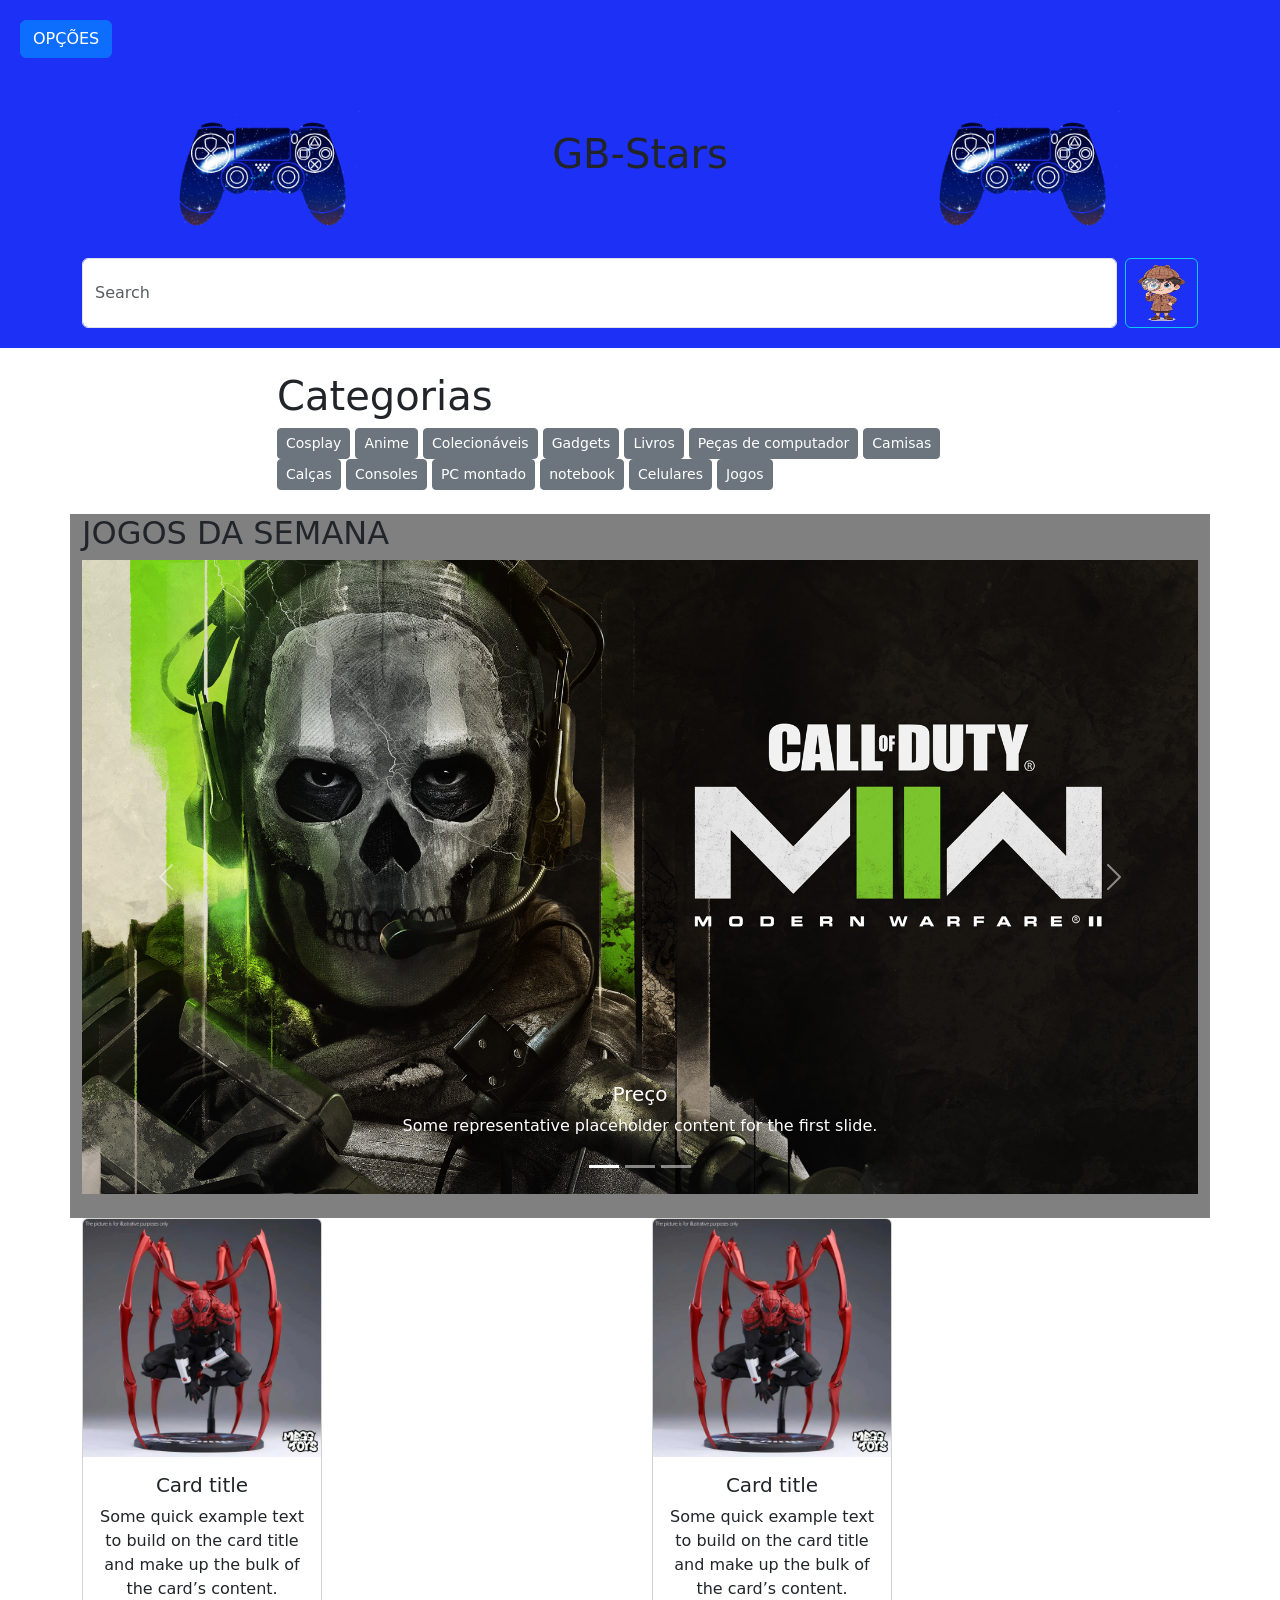
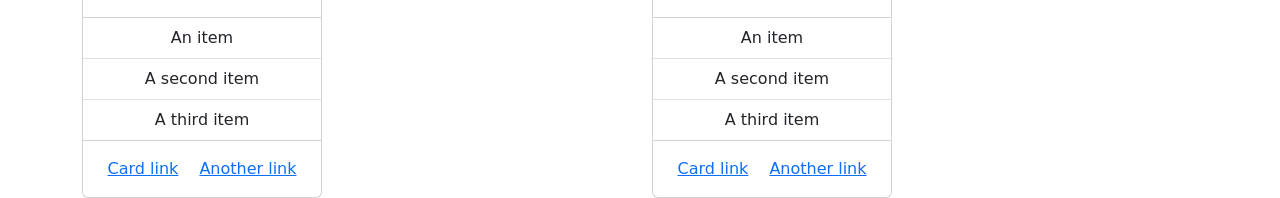
==== index.html @ 274d0b1f "Add files via upload" ====
<!DOCTYPE html>
<html lang="pt-br">
<head>
    <meta charset="UTF-8">
    <meta name="viewport" content="width=device-width, initial-scale=1.0">
    <link rel="stylesheet" href="https://cdn.jsdelivr.net/npm/bootstrap@5.3.8/dist/css/bootstrap.min.css">
    <link rel="stylesheet" href="css/style.css">
    <script src="https://cdn.jsdelivr.net/npm/bootstrap@5.3.8/dist/js/bootstrap.bundle.min.js"></script>
    
    <title>GB-Stars</title>
    
</head>
<body>
<header>

<!--<nav class="container overflow-hidden text-center"></nav>-->  

<div class="col align-self-start">
  <button class="btn btn-primary" type="button" data-bs-toggle="offcanvas" data-bs-target="#offcanvasWithBothOptions" aria-controls="offcanvasWithBothOptions">OPÇÕES</button>
</div>

<div class="offcanvas offcanvas-start" data-bs-scroll="true" tabindex="-1" id="offcanvasWithBothOptions" aria-labelledby="offcanvasWithBothOptionsLabel">
  <div class="offcanvas-header">
    <h5 class="offcanvas-title" id="offcanvasWithBothOptionsLabel">OPÇÕES</h5>
    <button type="button" class="btn-close" data-bs-dismiss="offcanvas" aria-label="Close"></button>
  </div>

    <div class="offcanvas-body">
    <a class="dropdown-item" href="#">BIBLIOTECA</a>
    <a class="dropdown-item" href="#">CONTA</a>
    <a class="dropdown-item" href="#">LISTA DE DESEJOS</a>
  </div>
    </div>
    </div>
</div>

<div class="container text-center">
    <div class="row align-items-start">
    <div class="col">
      <img src="img/logo.png" alt="Logo" width="200" height="200">
    </div>
  <div class="col align-self-center">
     <h1>GB-Stars</h1>
  </div>
    <div class="col">
      <img src="img/logo.png" alt="Logo" width="200" height="200">
    </div>
  </div>

  <form class="d-flex" role="search">
    
      <input class="form-control me-2" type="search" placeholder="Search" aria-label="Search"/>
      <button class="btn btn-outline-info" type="submit"><img src="img/chibi-lupa.png" width="47px" height="56px"></button>
     
    </form>
</header>
<br>
<div class="container-xxl">
  <h1>Categorias</h1>
<button type="button" class="btn btn-secondary btn-sm">Cosplay</button>
<button type="button" class="btn btn-secondary btn-sm">Anime</button>
<button type="button" class="btn btn-secondary btn-sm">Colecionáveis</button>
<button type="button" class="btn btn-secondary btn-sm">Gadgets</button>
<button type="button" class="btn btn-secondary btn-sm">Livros</button>
<button type="button" class="btn btn-secondary btn-sm">Peças de computador</button>
<button type="button" class="btn btn-secondary btn-sm">Camisas</button>
<button type="button" class="btn btn-secondary btn-sm">Calças</button>
<button type="button" class="btn btn-secondary btn-sm">Consoles</button>
<button type="button" class="btn btn-secondary btn-sm">PC montado</button>
<button type="button" class="btn btn-secondary btn-sm">notebook</button>
<button type="button" class="btn btn-secondary btn-sm">Celulares</button>
<button type="button" class="btn btn-secondary btn-sm">Jogos</button>
</div>

<br>


  <div class="container-md">

   

    <h2>JOGOS DA SEMANA</h2>
    <div id="carouselExampleCaptions" class="carousel slide">
  <div class="carousel-indicators">
    <button type="button" data-bs-target="#carouselExampleCaptions" data-bs-slide-to="0" class="active" aria-current="true" aria-label="Slide 1"></button>
    <button type="button" data-bs-target="#carouselExampleCaptions" data-bs-slide-to="1" aria-label="Slide 2"></button>
    <button type="button" data-bs-target="#carouselExampleCaptions" data-bs-slide-to="2" aria-label="Slide 3"></button>
  </div>
  <div class="carousel-inner">
    <div class="carousel-item active">
      <img src="img/call-duty.jpg" class="d-block w-100" alt="...">
      <div class="carousel-caption d-none d-md-block">
        <h5>Preço</h5>
        <p>Some representative placeholder content for the first slide.</p>
      </div>
    </div>
    <div class="carousel-item">
      <img src="img/deathStrainding.webp" class="d-block w-100" alt="...">
      <div class="carousel-caption d-none d-md-block">
        <h5>Preço</h5>
        <p>Some representative placeholder content for the second slide.</p>
      </div>
    </div>
    <div class="carousel-item">
      <img src="img/undertale.webp" class="d-block w-100" alt="...">
      <div class="carousel-caption d-none d-md-block">
        <h5>Third slide label</h5>
        <p>Some representative placeholder content for the third slide.</p>
      </div>
    </div>
  </div>
  <button class="carousel-control-prev" type="button" data-bs-target="#carouselExampleCaptions" data-bs-slide="prev">
    <span class="carousel-control-prev-icon" aria-hidden="true"></span>
    <span class="visually-hidden">Previous</span>
  </button>
  <button class="carousel-control-next" type="button" data-bs-target="#carouselExampleCaptions" data-bs-slide="next">
    <span class="carousel-control-next-icon" aria-hidden="true"></span>
    <span class="visually-hidden">Next</span>
  </button>
</div>
     
<br>
</div>

<div class="container text-center">
  <div class="row align-items-end">
    <div class="col">
      
<div class="card" style="width: 15rem;">
  <img src="img/action-figure.webp" class="card-img-top" alt="...">
  <div class="card-body">
    <h5 class="card-title">Card title</h5>
    <p class="card-text">Some quick example text to build on the card title and make up the bulk of the card’s content.</p>
  </div>
  <ul class="list-group list-group-flush">
    <li class="list-group-item">An item</li>
    <li class="list-group-item">A second item</li>
    <li class="list-group-item">A third item</li>
  </ul>
  <div class="card-body">
    <a href="#" class="card-link">Card link</a>
    <a href="#" class="card-link">Another link</a>
  </div>
</div>

    </div>
    <div class="col">
      
      <div class="card" style="width: 15rem;">
  <img src="img/action-figure.webp" class="card-img-top" alt="...">
  <div class="card-body">
    <h5 class="card-title">Card title</h5>
    <p class="card-text">Some quick example text to build on the card title and make up the bulk of the card’s content.</p>
  </div>
  <ul class="list-group list-group-flush">
    <li class="list-group-item">An item</li>
    <li class="list-group-item">A second item</li>
    <li class="list-group-item">A third item</li>
  </ul>
  <div class="card-body">
    <a href="#" class="card-link">Card link</a>
    <a href="#" class="card-link">Another link</a>
  </div>
</div>

    

</body>
</html>
---- css/style.css ----
header{
    padding: 20px;
    background-color: rgb(28, 49, 245);
}

.container-xxl { 
  width: 750px;
}
.container-md{
    
    background-color: gray;
}
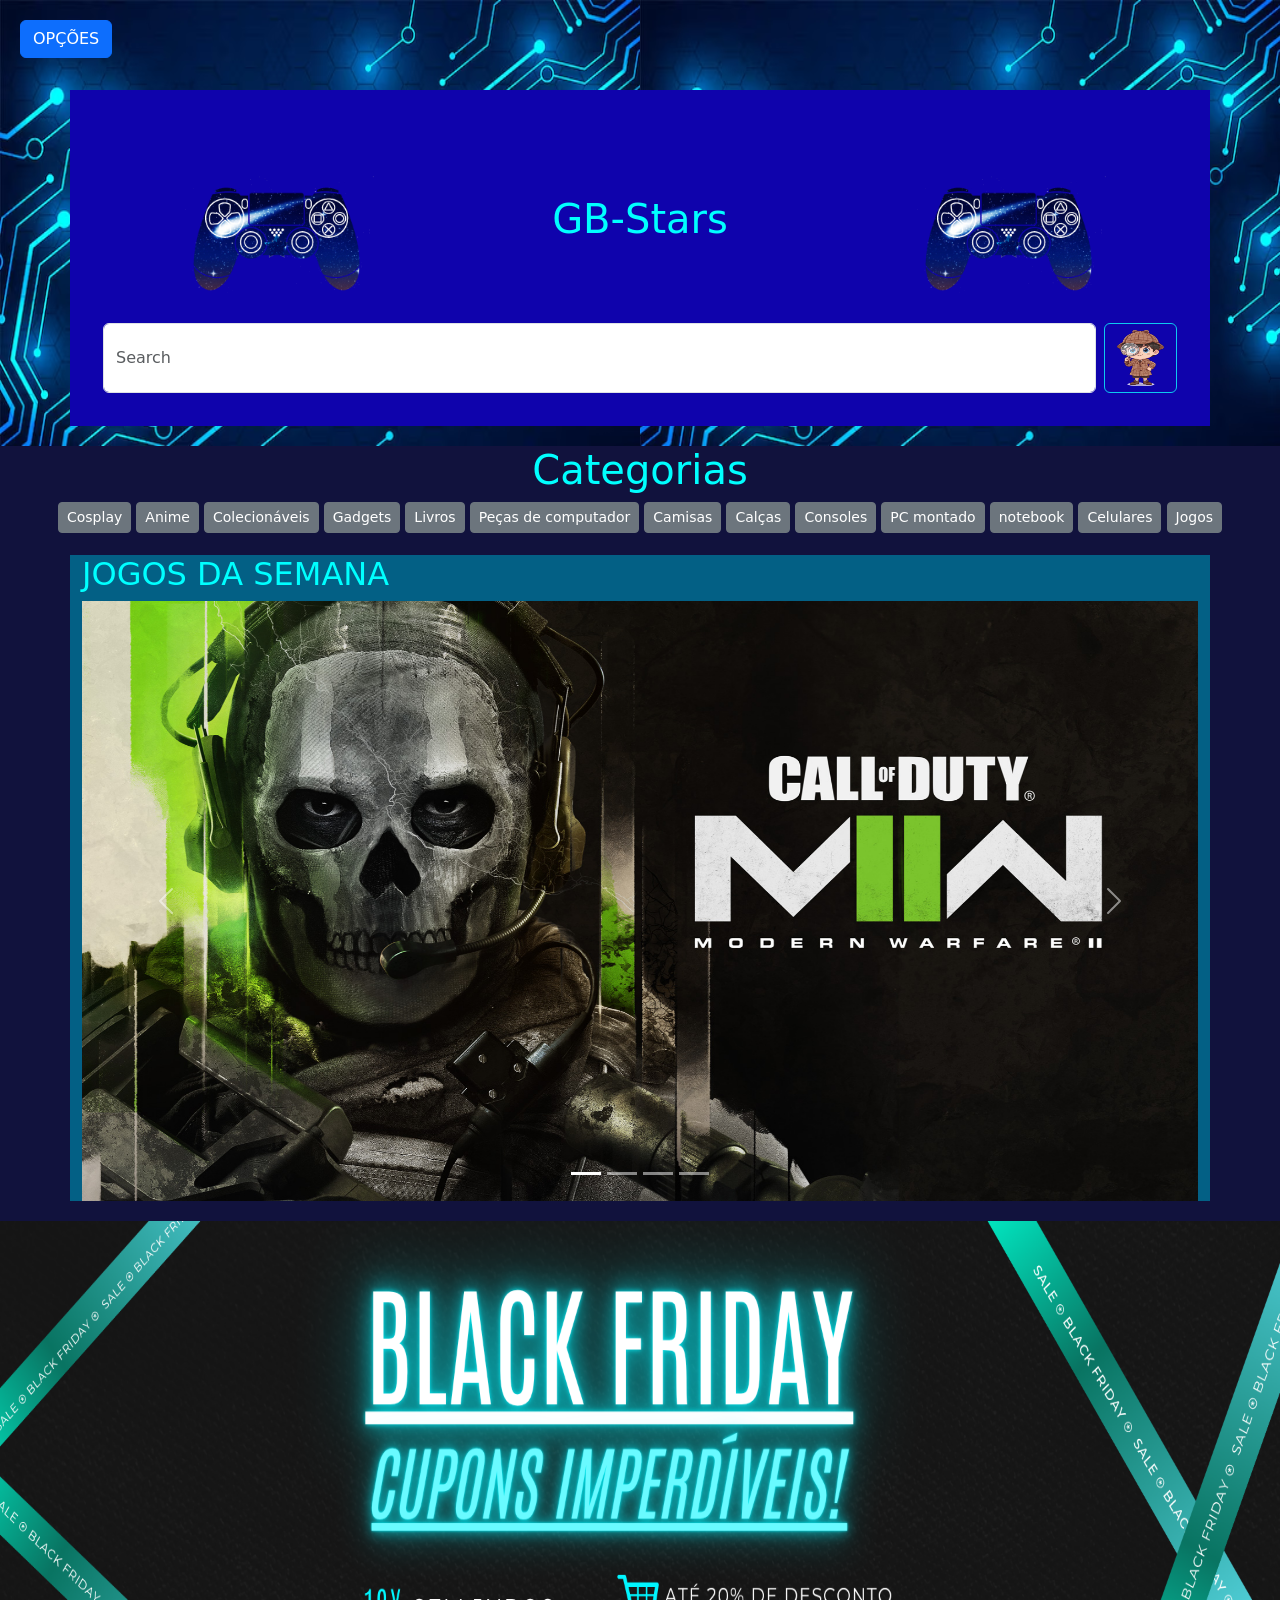
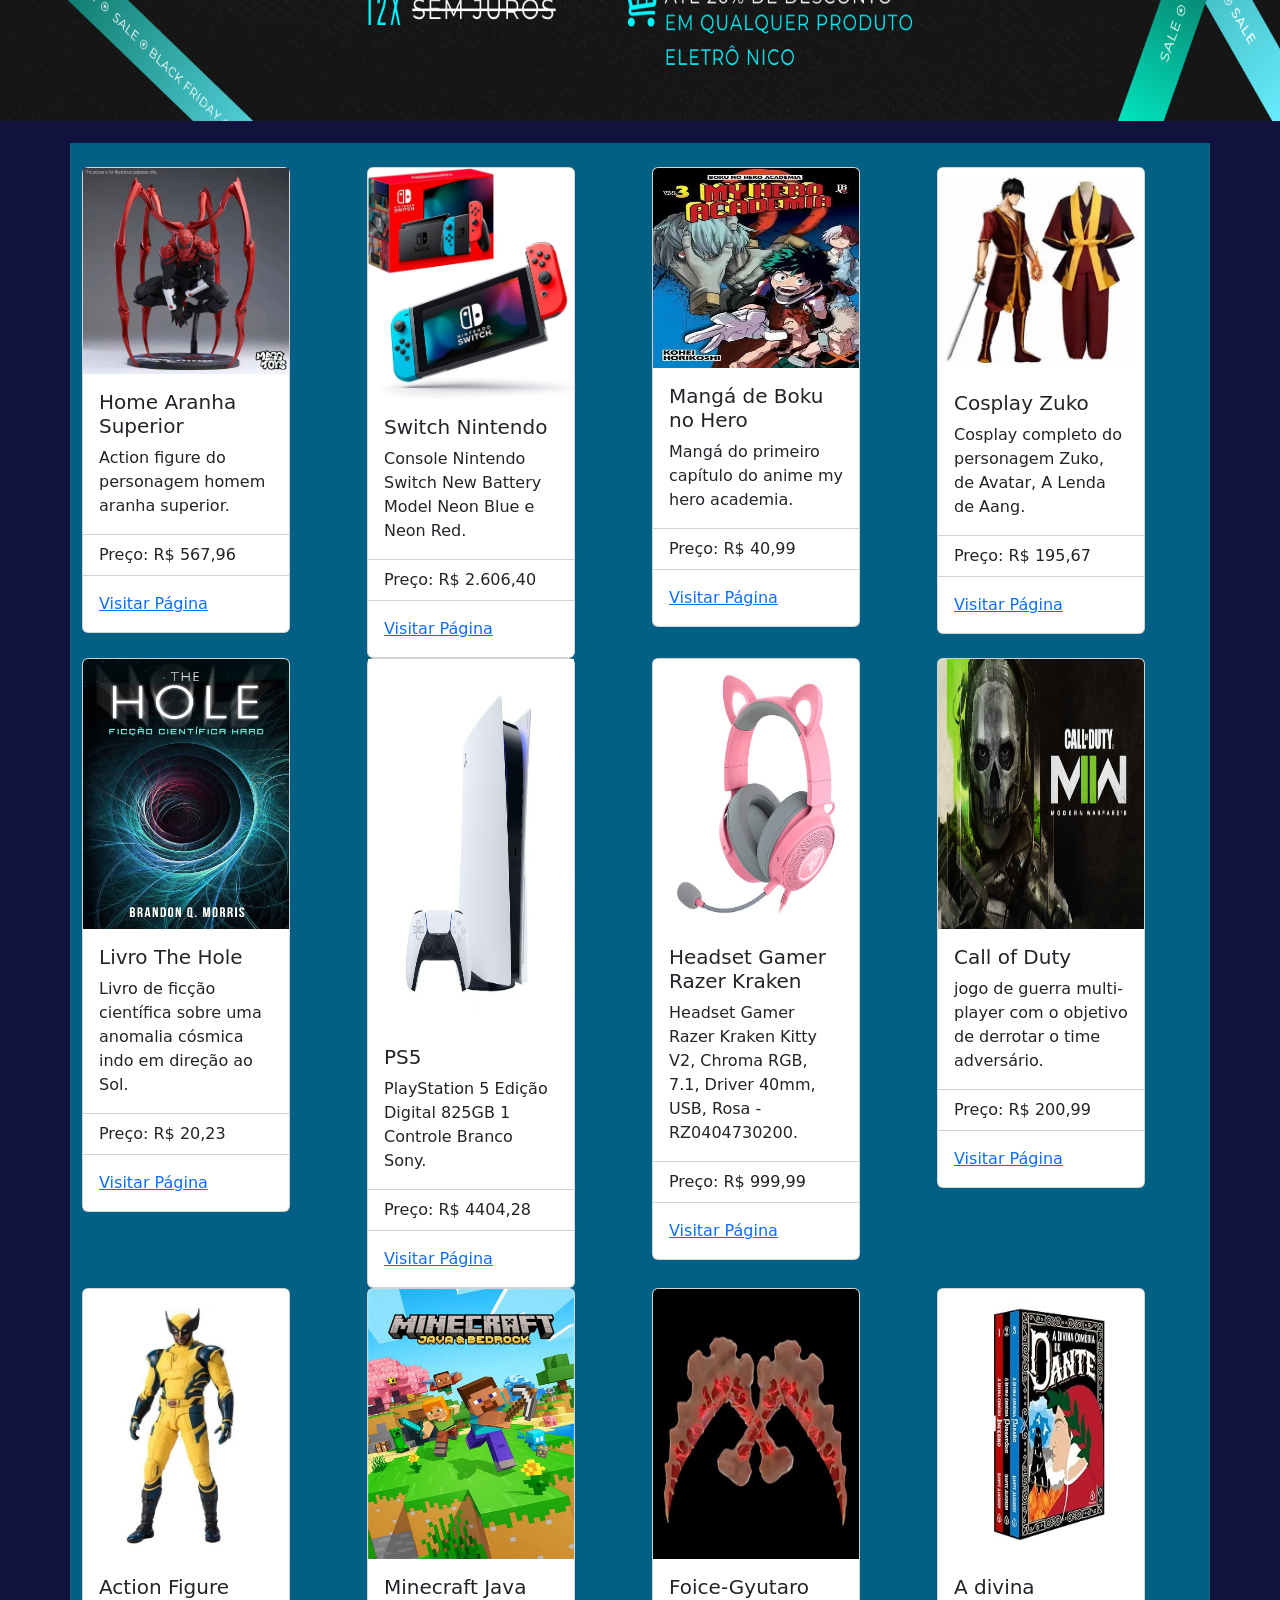
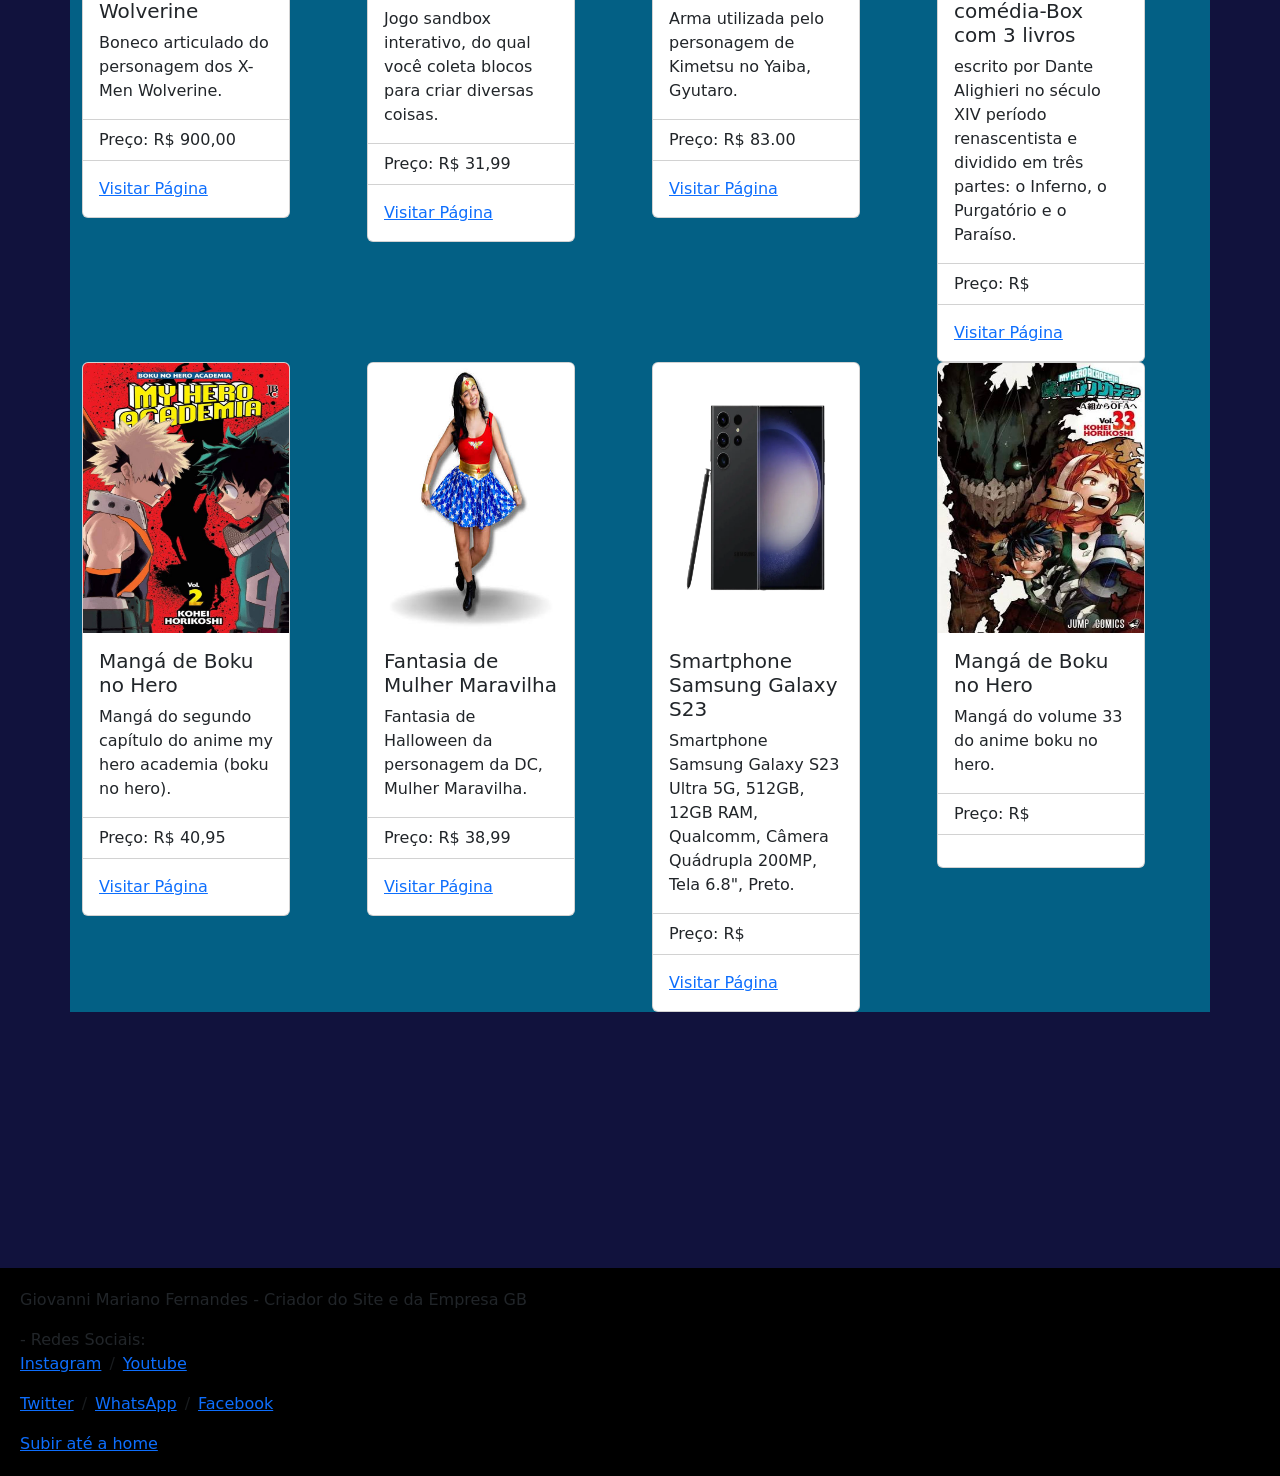
==== commit 524424b4: "Add files via upload lista de desejos de produtos e a tela inicial" ====
--- a/index.html
+++ b/index.html
@@ -11,9 +11,7 @@
     
 </head>
 <body>
-<header>
-
-<!--<nav class="container overflow-hidden text-center"></nav>-->  
+<header class="header">
 
 <div class="col align-self-start">
   <button class="btn btn-primary" type="button" data-bs-toggle="offcanvas" data-bs-target="#offcanvasWithBothOptions" aria-controls="offcanvasWithBothOptions">OPÇÕES</button>
@@ -26,9 +24,9 @@
   </div>
 
     <div class="offcanvas-body">
-    <a class="dropdown-item" href="#">BIBLIOTECA</a>
-    <a class="dropdown-item" href="#">CONTA</a>
-    <a class="dropdown-item" href="#">LISTA DE DESEJOS</a>
+    <a class="dropdown-item" href="biblioteca.html">BIBLIOTECA</a>
+    <a class="dropdown-item" href="conta.html">CONTA</a>
+    <a class="dropdown-item" href="lista-desejos.html">LISTA DE DESEJOS</a>
   </div>
     </div>
     </div>
@@ -40,7 +38,7 @@
       <img src="img/logo.png" alt="Logo" width="200" height="200">
     </div>
   <div class="col align-self-center">
-     <h1>GB-Stars</h1>
+     <h1 class="titulo">GB-Stars</h1>
   </div>
     <div class="col">
       <img src="img/logo.png" alt="Logo" width="200" height="200">
@@ -54,9 +52,9 @@
      
     </form>
 </header>
-<br>
+
 <div class="container-xxl">
-  <h1>Categorias</h1>
+<h1 class="categoria">Categorias</h1>
 <button type="button" class="btn btn-secondary btn-sm">Cosplay</button>
 <button type="button" class="btn btn-secondary btn-sm">Anime</button>
 <button type="button" class="btn btn-secondary btn-sm">Colecionáveis</button>
@@ -72,42 +70,42 @@
 <button type="button" class="btn btn-secondary btn-sm">Jogos</button>
 </div>
 
-<br>
-
-
   <div class="container-md">
-
-   
-
-    <h2>JOGOS DA SEMANA</h2>
+    <h2 class="jogos-semana" id="semana">JOGOS DA SEMANA 
+    <a class="anchor-link" arial-label="exemplo" href="#semana" _mstaria-label="638261" _msthash="180">
+    
+    </a>
+</h2>
     <div id="carouselExampleCaptions" class="carousel slide">
   <div class="carousel-indicators">
     <button type="button" data-bs-target="#carouselExampleCaptions" data-bs-slide-to="0" class="active" aria-current="true" aria-label="Slide 1"></button>
     <button type="button" data-bs-target="#carouselExampleCaptions" data-bs-slide-to="1" aria-label="Slide 2"></button>
     <button type="button" data-bs-target="#carouselExampleCaptions" data-bs-slide-to="2" aria-label="Slide 3"></button>
+    <button type="button" data-bs-target="#carouselExampleCaptions" data-bs-slide-to="3" aria-label="Slide 4"></button>
   </div>
   <div class="carousel-inner">
     <div class="carousel-item active">
-      <img src="img/call-duty.jpg" class="d-block w-100" alt="...">
+      <img src="img/call-duty.jpg" height="600px" class="d-block w-100" alt="...">
       <div class="carousel-caption d-none d-md-block">
-        <h5>Preço</h5>
-        <p>Some representative placeholder content for the first slide.</p>
       </div>
     </div>
     <div class="carousel-item">
-      <img src="img/deathStrainding.webp" class="d-block w-100" alt="...">
+      <img src="img/deathStrainding.webp" height="600px" class="d-block w-100" alt="...">
       <div class="carousel-caption d-none d-md-block">
-        <h5>Preço</h5>
-        <p>Some representative placeholder content for the second slide.</p>
-      </div>
+        </div>
     </div>
     <div class="carousel-item">
-      <img src="img/undertale.webp" class="d-block w-100" alt="...">
+      <img src="img/undertale.webp" height="600px" class="d-block w-100" alt="...">
       <div class="carousel-caption d-none d-md-block">
-        <h5>Third slide label</h5>
-        <p>Some representative placeholder content for the third slide.</p>
-      </div>
-    </div>
+      </div>
+    </div>
+
+
+    <div class="carousel-item">
+    <img src="img/minecraft.jpg" height="600px" class="d-block w-100" alt="...">
+    <div class="carousel-caption d-none d-md-block">
+    </div>
+
   </div>
   <button class="carousel-control-prev" type="button" data-bs-target="#carouselExampleCaptions" data-bs-slide="prev">
     <span class="carousel-control-prev-icon" aria-hidden="true"></span>
@@ -117,53 +115,295 @@
     <span class="carousel-control-next-icon" aria-hidden="true"></span>
     <span class="visually-hidden">Next</span>
   </button>
-</div>
-     
-<br>
-</div>
-
-<div class="container text-center">
-  <div class="row align-items-end">
+</div>     
+</div>
+</div>
+
+<div class="banner"></div>
+
+<div class="container-md">
+  <br>
+  <div class="row">
     <div class="col">
       
-<div class="card" style="width: 15rem;">
-  <img src="img/action-figure.webp" class="card-img-top" alt="...">
-  <div class="card-body">
-    <h5 class="card-title">Card title</h5>
-    <p class="card-text">Some quick example text to build on the card title and make up the bulk of the card’s content.</p>
-  </div>
-  <ul class="list-group list-group-flush">
-    <li class="list-group-item">An item</li>
-    <li class="list-group-item">A second item</li>
-    <li class="list-group-item">A third item</li>
-  </ul>
-  <div class="card-body">
-    <a href="#" class="card-link">Card link</a>
-    <a href="#" class="card-link">Another link</a>
-  </div>
-</div>
-
-    </div>
-    <div class="col">
-      
-      <div class="card" style="width: 15rem;">
-  <img src="img/action-figure.webp" class="card-img-top" alt="...">
-  <div class="card-body">
-    <h5 class="card-title">Card title</h5>
-    <p class="card-text">Some quick example text to build on the card title and make up the bulk of the card’s content.</p>
-  </div>
-  <ul class="list-group list-group-flush">
-    <li class="list-group-item">An item</li>
-    <li class="list-group-item">A second item</li>
-    <li class="list-group-item">A third item</li>
-  </ul>
-  <div class="card-body">
-    <a href="#" class="card-link">Card link</a>
-    <a href="#" class="card-link">Another link</a>
-  </div>
-</div>
-
-    
+      <div class="card" style="width: 13rem;">
+        <img src="img/action-figure.webp" clas2="card-img-top" alt="...">
+        <div class="card-body">
+          <h5 class="card-title">Home Aranha Superior</h5>
+          <p class="card-text">Action figure do personagem homem aranha superior.</p>
+        </div>
+        <ul class="list-group list-group-flush">
+          <li class="list-group-item">Preço: R$ 567,96</li>
+        </ul>
+        <div class="card-body">
+          <a href="compra-spiderman.html" class="card-link">Visitar Página</a>
+        </div>
+      </div>
+    </div>
+    
+    <div class="col">
+      <div class="card" style="width: 13rem;">
+        <img src="img/nintendo.jpg"  class="card-img-top" alt="...">
+        <div class="card-body">
+          <h5 class="card-title">Switch Nintendo</h5>
+          <p class="card-text">Console Nintendo Switch New Battery Model Neon Blue e Neon Red.</p>
+        </div>
+        <ul class="list-group list-group-flush">
+          <li class="list-group-item">Preço: R$ 2.606,40</li>
+        </ul>
+        <div class="card-body">
+          <a href="compra-nintendo.html" class="card-link">Visitar Página</a>
+        </div>
+      </div>
+    </div>
+    
+    <div class="col">
+      <div class="card" style="width: 13rem;">
+        <img src="img/bnh.jpg" height="200" class="card-img-top" alt="...">
+        <div class="card-body">
+          <h5 class="card-title" >Mangá de Boku no Hero</h5>
+          <p class="card-text">Mangá do primeiro capítulo do anime my hero academia.</p>
+        </div>
+        <ul class="list-group list-group-flush">
+          <li class="list-group-item">Preço: R$ 40,99</li>
+        </ul>
+        <div class="card-body">
+          <a href="#" class="card-link">Visitar Página</a>
+        </div>
+      </div>
+    </div>
+    
+    <div class="col">
+      <div class="card" style="width: 13rem;">
+        <img src="img/zuko-cosplay.jpg" class="card-img-top" alt="...">
+        <div class="card-body">
+          <h5 class="card-title">Cosplay Zuko</h5>
+          <p class="card-text">Cosplay completo do personagem Zuko, de Avatar, A Lenda de Aang.</p>
+        </div>
+        <ul class="list-group list-group-flush">
+          <li class="list-group-item">Preço: R$ 195,67</li>
+        </ul>
+        <div class="card-body">
+          <a href="compra-zuko.html" class="card-link">Visitar Página</a>
+        </div>
+      </div>
+    </div>
+    
+    <div class="col">
+      <div class="card" style="width: 13rem;">
+        <img src="img/scifi-book.jpg" height="270px" class="card-img-top" alt="...">
+        <div class="card-body">
+          <h5 class="card-title">Livro The Hole</h5>
+          <p class="card-text">Livro de ficção científica sobre uma anomalia cósmica indo em direção ao Sol.</p>
+        </div>
+        <ul class="list-group list-group-flush">
+          <li class="list-group-item">Preço: R$ 20,23</li>
+        </ul>
+        <div class="card-body">
+          <a href="#" class="card-link">Visitar Página</a>
+        </div>
+      </div>
+    </div>
+    
+    <div class="col">
+      <div class="card" style="width: 13rem;">
+        <img src="img/ps5.avif" height="370px"2class="card-img-top" alt="...">
+        <div class="card-body">
+          <h5 class="card-title">PS5</h5>
+          <p class="card-text">PlayStation 5 Edição Digital 825GB 1 Controle Branco Sony.</p>
+        </div>
+        <ul class="list-group list-group-flush">
+          <li class="list-group-item">Preço: R$ 4404,28</li>
+        </ul>
+        <div class="card-body">
+          <a href="#" class="card-link">Visitar Página</a>
+        </div>
+      </div>
+    </div>
+    
+    <div class="col">
+      <div class="card" style="width: 13rem;">
+        <img src="img/headset.webp" height="270px" class="card-img-top" alt="...">
+        <div class="card-body">
+          <h5 class="card-title">Headset Gamer Razer Kraken</h5>
+          <p class="card-text">Headset Gamer Razer Kraken Kitty V2, Chroma RGB, 7.1, Driver 40mm, USB, Rosa - RZ0404730200.</p>
+        </div>
+        <ul class="list-group list-group-flush">
+          <li class="list-group-item">Preço: R$ 999,99</li>
+        </ul>
+        <div class="card-body">
+          <a href="#" class="card-link">Visitar Página</a>
+        </div>
+      </div>
+    </div>
+    
+    <div class="col">
+      <div class="card" style="width: 13rem;">
+        <img src="img/call-duty.jpg" height="270px" class="card-img-top" alt="...">
+        <div class="card-body">
+          <h5 class="card-title">Call of Duty</h5>
+          <p class="card-text">jogo de guerra multi-player com o objetivo de derrotar o time adversário.</p>
+        </div>
+        <ul class="list-group list-group-flush">
+          <li class="list-group-item">Preço: R$ 200,99</li>
+        </ul>
+        <div class="card-body">
+          <a href="#" class="card-link">Visitar Página</a>
+        </div>
+      </div>
+    </div>
+    
+    <div class="col">
+      <div class="card" style="width: 13rem;">
+        <img src="img/wolverine.webp" height="270px" class="card-img-top" alt="...">
+        <div class="card-body">
+          <h5 class="card-title">Action Figure Wolverine</h5>
+          <p class="card-text">Boneco articulado do personagem dos X-Men Wolverine.</p>
+        </div>
+        <ul class="list-group list-group-flush">
+          <li class="list-group-item">Preço: R$ 900,00</li>
+        </ul>
+        <div class="card-body">
+          <a href="#" class="card-link">Visitar Página</a>
+        </div>
+      </div>
+    </div>
+    
+    <div class="col">
+      <div class="card" style="width: 13rem;">
+        <img src="img/minecraft.jpg" height="270px" class="card-img-top" alt="...">
+        <div class="card-body">
+          <h5 class="card-title">Minecraft Java</h5>
+          <p class="card-text">Jogo sandbox interativo, do qual você coleta blocos para criar diversas coisas.</p>
+        </div>
+        <ul class="list-group list-group-flush">
+          <li class="list-group-item">Preço: R$ 31,99</li>
+        </ul>
+        <div class="card-body">
+          <a href="#" class="card-link">Visitar Página</a>
+        </div>
+      </div>
+    </div>
+    
+    <div class="col">
+      <div class="card" style="width: 13rem;">
+        <img src="img/foice-gyutaro.webp" height="270px" class="card-img-top" alt="...">
+        <div class="card-body">
+          <h5 class="card-title">Foice-Gyutaro</h5>
+          <p class="card-text">Arma utilizada pelo personagem de Kimetsu no Yaiba, Gyutaro.</p>
+        </div>
+        <ul class="list-group list-group-flush">
+          <li class="list-group-item">Preço: R$ 83.00</li>
+        </ul>
+        <div class="card-body">
+          <a href="compra-foice.html" class="card-link">Visitar Página</a>
+        </div>
+      </div>
+    </div>
+    
+    <div class="col">
+      <div class="card" style="width: 13rem;">
+        <img src="img/livro-classico.jpg" height="270px" class="card-img-top" alt="...">
+        <div class="card-body">
+          <h5 class="card-title">A divina comédia-Box com 3 livros</h5>
+          <p class="card-text"> escrito por Dante Alighieri no século XIV período renascentista e dividido em três partes: o Inferno, o Purgatório e o Paraíso.</p>
+        </div>
+        <ul class="list-group list-group-flush">
+          <li class="list-group-item">Preço: R$ </li>
+        </ul>
+        <div class="card-body">
+          <a href="#" class="card-link">Visitar Página</a>
+        </div>
+      </div>
+    </div>
+    
+    <div class="col">
+      <div class="card" style="width: 13rem;">
+        <img src="img/bnh2.jpg" height="270px" class="card-img-top" alt="...">
+        <div class="card-body">
+          <h5 class="card-title">Mangá de Boku no Hero</h5>
+          <p class="card-text">Mangá do segundo capítulo do anime my hero academia (boku no hero).</p>
+        </div>
+        <ul class="list-group list-group-flush">
+          <li class="list-group-item">Preço: R$ 40,95</li>
+        </ul>
+        <div class="card-body">
+          <a href="#" class="card-link">Visitar Página</a>
+        </div>
+      </div>
+    </div>
+    
+    <div class="col">
+      <div class="card" style="width: 13rem;">
+        <img src="img/mulher-maravilha.jpg" height="270px" class="card-img-top" alt="...">
+        <div class="card-body">
+          <h5 class="card-title">Fantasia de Mulher Maravilha</h5>
+          <p class="card-text">Fantasia de Halloween da personagem da DC, Mulher Maravilha.</p>
+        </div>
+        <ul class="list-group list-group-flush">
+          <li class="list-group-item">Preço: R$ 38,99</li>
+        </ul>
+        <div class="card-body">
+          <a href="#" class="card-link">Visitar Página</a>
+        </div>
+      </div>
+    </div>
+    
+    
+    <div class="col">
+      <div class="card" style="width: 13rem;">
+        <img src="img/samsung.webp" height="270px" class="card-img-top" alt="...">
+        <div class="card-body">
+          <h5 class="card-title">Smartphone Samsung Galaxy S23</h5>
+          <p class="card-text">Smartphone Samsung Galaxy S23 Ultra 5G, 512GB, 12GB RAM, Qualcomm, Câmera Quádrupla 200MP, Tela 6.8", Preto.</p>
+        </div>
+        <ul class="list-group list-group-flush">
+          <li class="list-group-item">Preço: R$ </li>
+        </ul>
+        <div class="card-body">
+          <a href="#" class="card-link">Visitar Página</a>
+        </div>
+      </div>
+    </div>
+    
+    <div class="col">
+      <div class="card" style="width: 13rem;">
+        <img src="img/bnh3.jpg" height="270px" class="card-img-top" alt="...">
+        <div class="card-body">
+          <h5 class="card-title">Mangá de Boku no Hero</h5>
+          <p class="card-text">Mangá do volume 33 do anime boku no hero.</p>
+        </div>
+        <ul class="list-group list-group-flush">
+          <li class="list-group-item">Preço: R$ </li>
+        </ul>
+        <div class="card-body">
+          
+      </div>
+    </div>
+    
+  </div>
+</div>
+</div>
+
+
+<footer class="index-footer"> <p>Giovanni Mariano Fernandes - Criador do Site e da Empresa GB</p> - Redes Sociais: 
+
+<nav aria-label="breadcrumb">
+  <ol class="breadcrumb">
+    <li class="breadcrumb-item"><a href="#">Instagram</a></li>
+    <li class="breadcrumb-item"><a href="#">Youtube</a></li>
+  </ol>
+</nav>
+
+<nav aria-label="breadcrumb">
+  <ol class="breadcrumb">
+    <li class="breadcrumb-item"><a href="#">Twitter</a></li>
+    <li class="breadcrumb-item"><a href="#">WhatsApp</a></li>
+    <li class="breadcrumb-item"><a href="#">Facebook</a></li>
+  </ol>
+<a href="#semana" class="card-link">Subir até a home</a>
+        </div>
+</footer>
 
 </body>
 </html>
--- a/css/style.css
+++ b/css/style.css
@@ -1,12 +1,106 @@
 header{
     padding: 20px;
     background-color: rgb(28, 49, 245);
+    
 }
 
-.container-xxl { 
-  width: 750px;
+footer{
+    margin-top: 20%;
+    padding-top: 20px;
+    padding: 20px;
+    background-color: black;
+}
+
+section{
+    margin-top: 15px;
+    background-color: rgb(230, 227, 227);
+    
+}
+
+main{
+    text-align: center;
+}
+
+body{
+    background-color:rgba(1, 2, 48, 0.932);
+    
+}
+
+.header{
+    padding: 20px;
+    background-color: rgb(28, 49, 245);
+    background-image: url("/img/fundo-inicial.avif");
+    background-repeat: round;
 }
 .container-md{
+    margin-top: 22px;
+    background-color: rgb(3, 96, 133);
+}
+
+.container{
+    margin-top: 32px;
+    padding: 33px;
+    background-color: rgb(15, 3, 172);
+}
+
+.banner{
+    margin-top: 20px;
+    padding: 250px;
+    background-image: url(/img/Banner\ para\ Site\ Promoção\ Black\ Friday\ Ofertas\ Imperdíveis\ Neon\ Azul\ e\ Preto.png);
+    background-repeat: round;
+}
+
+.fluid{
+    margin-top: 20px;
+    margin: 20px;
+    padding: 20px;
     
-    background-color: gray;
 }
+
+.container-fluid{
+    background-color: aliceblue;
+}
+
+.categoria{
+    text-align: center;
+    color: aqua;
+}
+
+.jogos-semana{
+    color: aqua;
+}
+
+.titulo{
+    color: aqua;
+}
+
+.body-transacao{
+    background-color: aliceblue;
+}
+
+.d-grid{
+    padding-top: 90%;
+}
+.botao-lista-desejos{
+    text-align: center;
+}
+
+.titulo-biblioteca{
+    color: aqua;
+}
+
+.body-conta, .body-compra-foice, .body-compra-zuko, .compra-spiderman, .body-compra-nintendo{
+    background-color: aliceblue;
+}
+
+.body-ficha-foice, .body-ficha-zuko, .body-ficha-nintendo, .body-ficha-spiderman{
+    background-color: aliceblue;
+}
+
+.button{
+    text-align: center;
+}
+
+.container-xxl{
+    text-align: center;
+}
